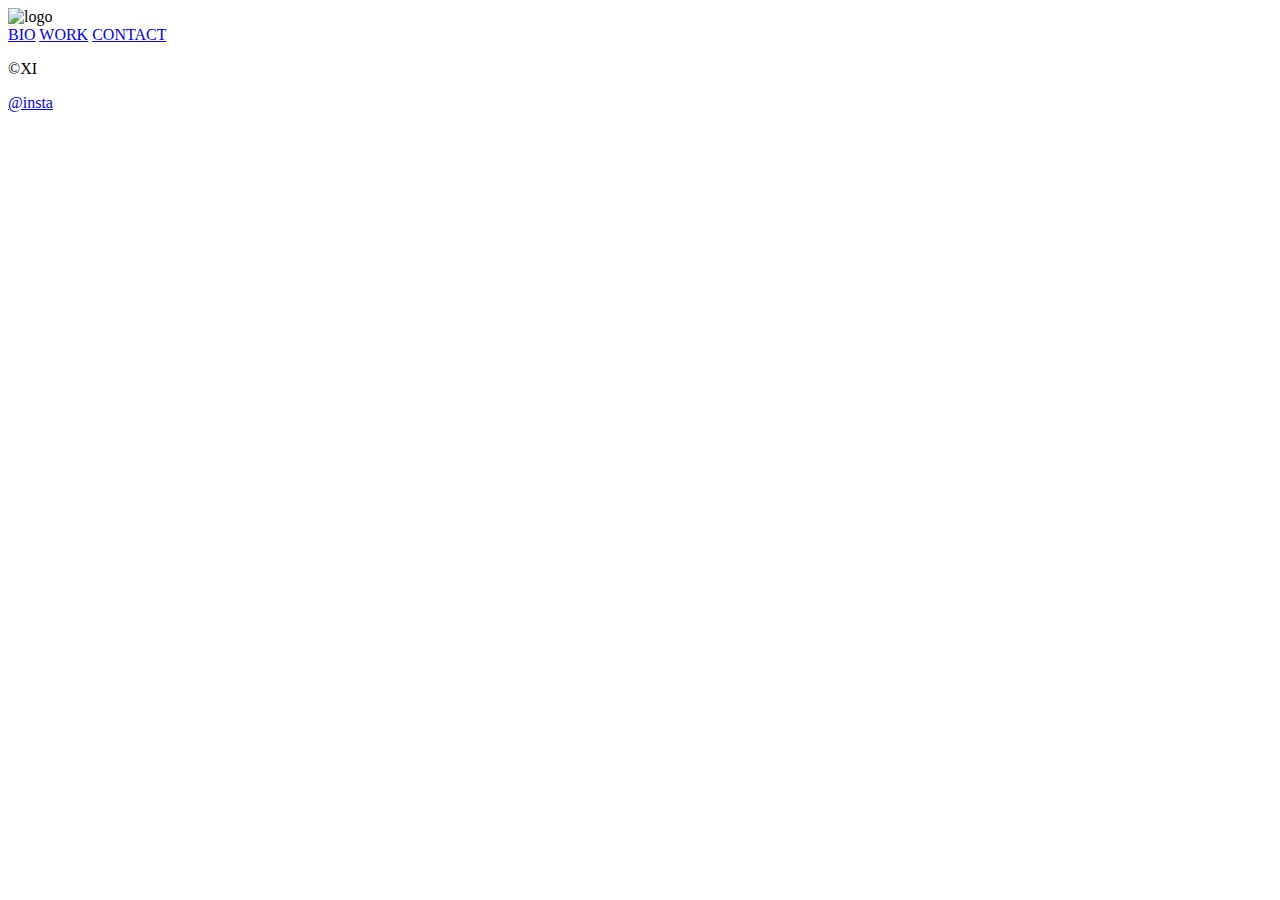
==== index.html @ 6585c622 "Create index.html" ====
<!DOCTYPE html>
<html>
<head>
  <meta charset="UTF-8">
  <meta name="description" content="Free Web tutorials">
  <meta name="keywords" content="HTML, CSS, JavaScript">
  <meta name="author" content="John Doe">
  <meta name="viewport" content="width=device-width, initial-scale=1.0">
  <link rel="preconnect" href="https://fonts.googleapis.com">
	<link rel="preconnect" href="https://fonts.gstatic.com" crossorigin>
	<link rel="preconnect" href="https://fonts.googleapis.com">
<link rel="preconnect" href="https://fonts.gstatic.com" crossorigin>
<link rel="preconnect" href="https://fonts.googleapis.com">
<link rel="preconnect" href="https://fonts.gstatic.com" crossorigin>
<link rel="preconnect" href="https://fonts.googleapis.com">
<link rel="preconnect" href="https://fonts.gstatic.com" crossorigin>
<link rel="preconnect" href="https://fonts.googleapis.com">
<link rel="preconnect" href="https://fonts.gstatic.com" crossorigin>
<link href="https://fonts.googleapis.com/css2?family=Genos:ital,wght@0,100;0,200;0,300;0,400;0,500;0,600;0,700;0,800;0,900;1,100;1,200;1,300;1,400;1,500;1,600;1,700;1,800;1,900&display=swap" rel="stylesheet">
	<link rel="stylesheet" type="text/css" href="css.css">
	<script src="https://kit.fontawesome.com/4e4af12e52.js" crossorigin="anonymous"></script>
</head>
<body>

<div id="general">
	<div id="header">
		<div id="logo">
			<img src="logo.png" alt="logo" class="logo invert" onclick= "openGoogleByMethod()" style="cursor: pointer;" />
		</div>
		<div id="homeButton" style="display:none;">
			<a href="#">
				<i class="fa fa-home" aria-hidden="true"></i>
			</a>
		</div>

		<!--<div id="menuBar">          Backup original
			<div id="menuBarElements">
				<a href="#">Home</a>
				<a href="#">Blog</a>
				<a href="#">About Us</a>
				<a href="#">Contact Us</a>
			</div>
		</div>-->
	</div>
	<div id="menuBar">
			<div id="menuBarElements">
					<a href="bio.html" class="enlace1" target="_blank">BIO</a>
					<a href="work.html" class="enlace2" target="_blank">WORK</a>
					<a href="contact.html" class="enlace3" target="_blank">CONTACT</a>
					<!--<a href="#" class="enlace4">RRSS</a>-->
				</div>
			</div>
		</div>



	<div id="footer">
		<p class="footerp">&copy;XI</p>
		<a href="#" id="insta"><i class="fa fa-instagram" aria-hidden="true"></i><p>@insta</p></a>
	</div>



		




</div><!---General--->
<script src="script.js"></script>
</body>
</html>
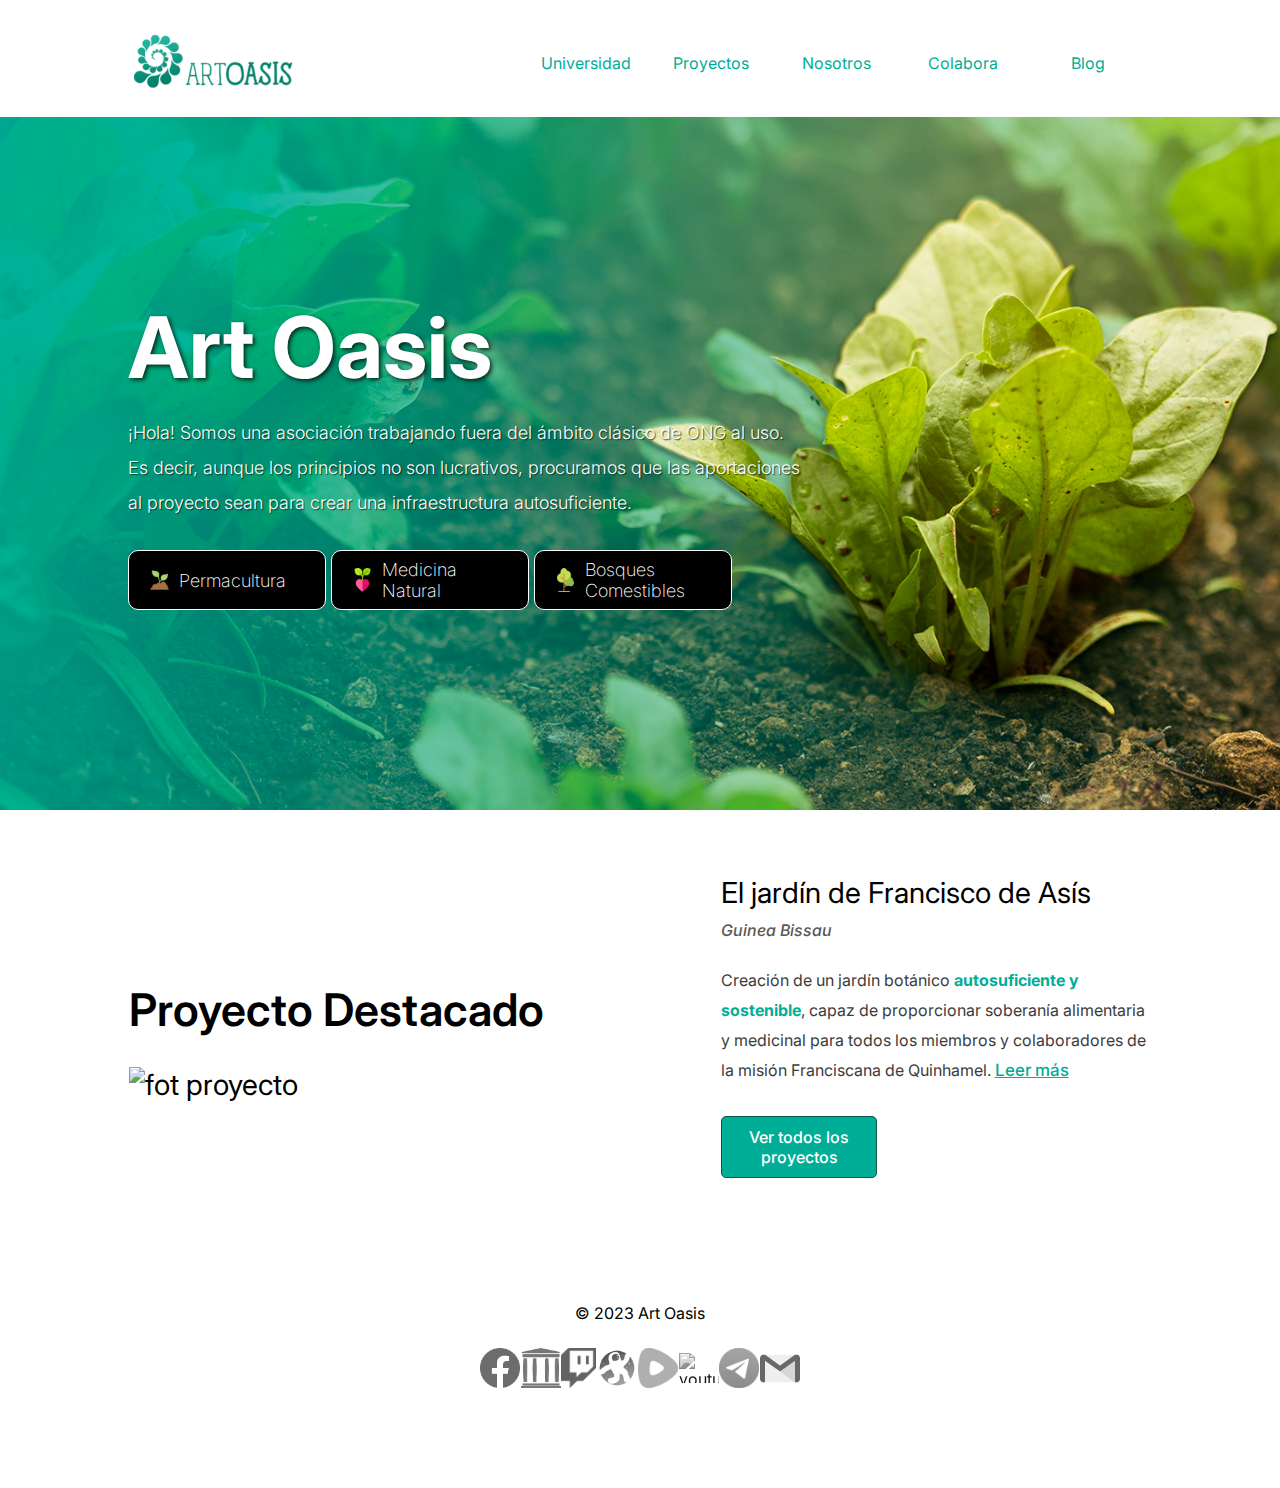
==== commit 495d0bc5: "Add files via upload" ====
--- a/index.html
+++ b/index.html
@@ -1,72 +1,156 @@
 <!DOCTYPE html>
-<html>
+<html lang="en">
+
 <head>
-  <meta charset="UTF-8">
-  <meta name="description" content="Free Web tutorials">
-  <meta name="keywords" content="HTML, CSS, JavaScript">
-  <meta name="author" content="John Doe">
-  <meta name="viewport" content="width=device-width, initial-scale=1.0">
-  <link rel="preconnect" href="https://fonts.googleapis.com">
-	<link rel="preconnect" href="https://fonts.gstatic.com" crossorigin>
-	<link rel="preconnect" href="https://fonts.googleapis.com">
-<link rel="preconnect" href="https://fonts.gstatic.com" crossorigin>
-<link rel="preconnect" href="https://fonts.googleapis.com">
-<link rel="preconnect" href="https://fonts.gstatic.com" crossorigin>
-<link rel="preconnect" href="https://fonts.googleapis.com">
-<link rel="preconnect" href="https://fonts.gstatic.com" crossorigin>
-<link rel="preconnect" href="https://fonts.googleapis.com">
-<link rel="preconnect" href="https://fonts.gstatic.com" crossorigin>
-<link href="https://fonts.googleapis.com/css2?family=Genos:ital,wght@0,100;0,200;0,300;0,400;0,500;0,600;0,700;0,800;0,900;1,100;1,200;1,300;1,400;1,500;1,600;1,700;1,800;1,900&display=swap" rel="stylesheet">
-	<link rel="stylesheet" type="text/css" href="css.css">
-	<script src="https://kit.fontawesome.com/4e4af12e52.js" crossorigin="anonymous"></script>
+    <meta charset="UTF-8">
+    <meta name="description" content="Free Web tutorials">
+    <title>Art Oasis</title>
+    <link rel="icon" type="image/svg+xml" href="https://www.artoasis.es/FAVICON.png">
+    <meta name="keywords" content="HTML, CSS, JavaScript">
+    <meta name="author" content="John Doe">
+    <meta name="viewport" content="width=device-width, initial-scale=1.0">
+    <link rel="preconnect" href="https://fonts.googleapis.com">
+    <link rel="preconnect" href="https://fonts.gstatic.com" crossorigin>
+    <link href="https://fonts.googleapis.com/css2?family=Inter:wght@100;200;300;400;500;600;700;800;900&display=swap" rel="stylesheet">
+    <link rel="stylesheet" type="text/css" href="css.css">
+    <script src="https://kit.fontawesome.com/4e4af12e52.js" crossorigin="anonymous"></script>
 </head>
+
 <body>
+    
 
-<div id="general">
-	<div id="header">
-		<div id="logo">
-			<img src="logo.png" alt="logo" class="logo invert" onclick= "openGoogleByMethod()" style="cursor: pointer;" />
-		</div>
-		<div id="homeButton" style="display:none;">
-			<a href="#">
-				<i class="fa fa-home" aria-hidden="true"></i>
-			</a>
-		</div>
+    <div id="general">
+        <div id="header">
+            <div id="logo">
+                <a href="index.html" target=”_blank”>
+                	<img src="logo.png" alt="logo Art Oasis">
+                </a>
+            </div>
+            <div class="topnav"><!--menuBarMobile-->
+                <a href="#home" class="active"><img src="logo.png" alt="logo Art Oasis" id="logoMb"></a>
+            <div id="myLinks">
+                <a href="universidad.html" target=”_blank”>Universidad</a>
+                    <a href="proyectos.html" target=”_blank”>Proyectos</a>
+                    <a href="nosotros.html" target=”_blank”>Nosotros</a>
+                    <a href="colabora.html" target=”_blank”>Colabora</a>
+                    <a href="https://www.patreon.com/universidadartoasis" target=”_blank”>Blog</a>
+            </div>
+            <a href="javascript:void(0);" class="icon" onclick="myFunction()"><i class="fa fa-bars"></i></a>
+            </div><!--Fin menuBarMobile-->
+            <div id="menuBar">
+                <div id="enlaces">
+                    <a href="universidad.html" target=”_blank”>Universidad</a>
+                    <a href="proyectos.html" target=”_blank”>Proyectos</a>
+                    <a href="nosotros.html" target=”_blank”>Nosotros</a>
+                    <a href="colabora.html" target=”_blank”>Colabora</a>
+                    <a href="https://www.patreon.com/universidadartoasis" target=”_blank”>Blog</a>
+                </div>
+            </div>
 
-		<!--<div id="menuBar">          Backup original
-			<div id="menuBarElements">
-				<a href="#">Home</a>
-				<a href="#">Blog</a>
-				<a href="#">About Us</a>
-				<a href="#">Contact Us</a>
-			</div>
-		</div>-->
-	</div>
-	<div id="menuBar">
-			<div id="menuBarElements">
-					<a href="bio.html" class="enlace1" target="_blank">BIO</a>
-					<a href="work.html" class="enlace2" target="_blank">WORK</a>
-					<a href="contact.html" class="enlace3" target="_blank">CONTACT</a>
-					<!--<a href="#" class="enlace4">RRSS</a>-->
-				</div>
-			</div>
-		</div>
+        </div>
+
+
+        <div class="moduloEspacioTop"></div>
+        <div class="moduloGeneral" id="home">
+            <div class="margen"></div>
+            <!--Portada-->
+            <div id="titular">
+                <h1>Art Oasis</h1>
+                <p id="subtituloFloat">
+                    <font class="hola">&iexcl;Hola!</font>
+                    Somos una asociaci&oacute;n trabajando fuera del &aacute;mbito cl&aacute;sico de ONG al uso.<br />Es decir, aunque los principios no son lucrativos, procuramos que las aportaciones<br />al proyecto sean para crear una infraestructura autosuficiente.
+                </p>
+                <div class="contieneBotones">
+                    <div class="boton">
+                        <img src="planta.png" alt="icono" class="iconoPortada" />
+                        <a href="#">Permacultura</a>
+                    </div>
+                    <div class="boton">
+                        <img src="medicina.png" alt="icono" class="iconoPortada" />
+                        <a href="#">Medicina Natural</a>
+                    </div>
+                    <div class="boton">
+                        <img src="arbol.png" alt="icono" class="iconoPortada" />
+                        <a href="#">Bosques Comestibles</a>
+                    </div>
+                </div>
+                <div class="margen"></div>
+                <div class="cover"></div>
+                <!--<video muted autoplay loop>
+                    <source src="video.mp4" type="video/mp4"></video>-->
+            </div>
+        </div>
+        <!--fin Portada-->
+        <div class="moduloEspacio"></div>
+        <div class="moduloGeneral" id="works">
+            <div class="contieneProyectos">
+            	<div class="proyecto1">
+            		<h1>Proyecto Destacado</h1>
+                	<img src="jardin_francisco_asis.jpeg" alt="fot proyecto"/>
+            	</div>
+            	<div class="proyecto2">
+            		<h3>El jard&iacute;n de Francisco de As&iacute;s </h3>
+	                <p style="margin: 0;padding-top: 10px;">
+	                    <font style="font-weight: 500;color: #585858;"><em>Guinea Bissau</em></font><br />
+	                </p>
+	                <p class="botanico">Creaci&oacute;n de un jard&iacute;n bot&aacute;nico <font style="font-weight: 700;color:#00ae97;">autosuficiente y sostenible</font>, capaz de proporcionar soberan&iacute;a alimentaria y medicinal para todos los miembros y colaboradores de la misi&oacute;n Franciscana de Quinhamel. <a href="https://www.artoasis.es/project/jardinfranciscoasis/" target="_blank" class="leer">Leer m&aacute;s</a></p>
+	                
+	                <a href="proyectos.html" target="_blank" class="todos">Ver todos los proyectos</a>
+            	</div>
+            </div>
+        </div>
+        <footer>
+	        <div class="moduloGeneral">
+	            <p class="footer">&copy; 2023 Art Oasis</p>
+	            <div class="rrss">
+	            	<a href="https://www.facebook.com/artoasisorg/" target=”_blank”><img src="fb.png" alt="facebook" class="fb" /></a>
+	            	<a href="https://archive.org/details/@art_oasis" target=”_blank”><img src="arch.png" alt="archive" class="arch" /></a>
+	            	<a href="https://www.twitch.tv/artoasistv" target=”_blank”><img src="tw.png" alt="twitch" class="tw" /></a>
+	            	<a href="https://odysee.com/@art.oasis:5" target=”_blank”><img src="od.png" alt="odysee" class="od" /></a>
+	            	<a href="https://rumble.com/c/c-904657" target=”_blank”><img src="run.png" alt="rumble" class="rum" /></a>
+	            	<a href="https://www.youtube.com/channel/UC-J1epsdvSyG8o6yQR2xRJQ" target=”_blank”><img src="yt.png" alt="youtube"  class="yt"/></a>
+	            	<a href="https://t.me/artoasisuniversidad" target=”_blank”><img src="tl.png" alt="telegram" class="tl" /></a>
+	            	<a href="mailto: art.oasis@protonmail.com" target=”_blank”><img src="gmail.png" alt="mail" class="gm" /></a>
+	            </div>
+	        </div>
+        </footer>
+    </div>
+
+
+<button onclick="topFunction()" id="myBtn" title="Go to top"><i class="fa fa-arrow-circle-o-up" aria-hidden="true"></i></button>
+
+<script>
+function myFunction() {
+  var x = document.getElementById("myLinks");
+  if (x.style.display === "block") {
+    x.style.display = "none";
+  } else {
+    x.style.display = "block";
+  }
+}
 
 
 
-	<div id="footer">
-		<p class="footerp">&copy;XI</p>
-		<a href="#" id="insta"><i class="fa fa-instagram" aria-hidden="true"></i><p>@insta</p></a>
-	</div>
+// Get the button
+let mybutton = document.getElementById("myBtn");
 
+// When the user scrolls down 20px from the top of the document, show the button
+window.onscroll = function() {scrollFunction()};
 
+function scrollFunction() {
+  if (document.body.scrollTop > 30 || document.documentElement.scrollTop > 30) {
+    mybutton.style.display = "block";
+  } else {
+    mybutton.style.display = "none";
+  }
+}
 
-		
+// When the user clicks on the button, scroll to the top of the document
+function topFunction() {
+  document.body.scrollTop = 0;
+  document.documentElement.scrollTop = 0;
+}
+</script>
+</body>
 
-
-
-
-</div><!---General--->
-<script src="script.js"></script>
-</body>
-</html>
+</html>--- a/css.css
+++ b/css.css
@@ -0,0 +1,1458 @@
+html{
+	scroll-behavior: smooth;
+}
+body{
+	margin: 0;
+	font-family: 'Inter', sans-serif;
+}
+
+
+
+#myBtn {
+  display: none;
+  position: fixed;
+  bottom: 20px;
+  right: 30px;
+  z-index: 99;
+  font-size: 40px;
+  border: none;
+  outline: none;
+  background-color: transparent;
+    color: #ff7300;
+  cursor: pointer;
+  padding: 15px;
+  border-radius: 50px;
+  transition: 1s;
+}
+
+#myBtn:hover {
+  color: #000000;
+  transition: 0.2s;
+}
+
+
+
+#general{
+	display: block;
+	margin: 0 auto;
+}
+#header{
+	display: flex;
+	justify-content: space-around;
+	margin: 0 auto;
+	width: 100%;
+	padding: 30px 0 20px 0;
+	position: fixed;
+	background-color: #ffffff;
+	z-index: 4000;
+	align-items: center;
+}
+#logo{
+	margin: 0;
+    max-width: 180px;
+
+}
+#logo img{
+	width: 180px;
+}
+/*
+#logo a{
+	color: #ffffff;
+    font-family: 'Inter', sans-serif;
+    text-decoration: none;
+    font-weight: 200;
+    font-size: 25px;
+}*/
+#menuBar{
+	display: block;
+	margin: 0;
+	width: 50%;
+}
+#enlaces{
+	
+
+}
+#enlaces a{
+	color: #00ae97;
+	font-family: 'Inter', sans-serif;
+	text-decoration: none;
+	display: inline-block;
+	width: 19%;
+	text-align: center;
+	transition: 2s;
+}
+#enlaces a:hover{
+	background-color: #D4F9FF;
+	color: #00ae97;
+	-webkit-box-shadow: 1px 1px 2px 0px rgba(0,0,0,0.6);
+	-moz-box-shadow: 1px 1px 2px 0px rgba(0,0,0,0.6);
+	box-shadow: 1px 1px 2px 0px rgba(0,0,0,0.6);
+	transition: 0.1s;
+}
+.moduloGeneral{
+	display: block;
+	margin: 0 auto;
+	width: 100%;
+	background-color: #ffffff;
+}
+.margen{
+	display: block;
+	width: 100%;
+	margin: 0 auto;
+	height: 90px;
+}
+
+#titular{
+	display: block;
+    margin: 0 auto;
+    width: 80%;
+    padding: 40px 0 15px 0;
+}
+.moduloGeneral h1{
+	color: #000000;
+	font-family: 'Inter', sans-serif;
+	margin: 0;
+	font-size: 45px;
+	font-weight: 600;
+	padding: 30px 0 15px 0;
+}
+#home h1{
+	font-family: 'Inter', sans-serif;
+	    text-shadow: 2px 2px 4px rgb(9 30 18 / 94%);
+	color: #ffffff;
+    font-size: 85px;
+    display: block;
+    font-weight: 700;
+    margin: 0 auto;
+    padding: 0;
+	
+}
+#subtitulo{
+	font-size: 18px;
+    margin: 0;
+    color: #ffffff;
+    font-weight: 100;
+    display: inline-block;
+    width: 30%;
+    line-height: 28px;
+}
+#subtituloFloat{
+	    font-size: 18px;
+    display: inline-block;
+    color: #ffffff;
+    margin: 0;
+    padding: 16px 0 10px 0;
+    font-weight: 300;
+    line-height: 35px;
+    text-shadow: 0.8px 0.8px 1px rgb(9 30 18 / 80%);
+}
+.moduloEspacioTop{
+	display: block;
+	margin: 0 auto;
+	width: 100%;
+	height: 111px;
+}
+.moduloEspacio{
+	display: block;
+	margin: 0 auto;
+	width: 100%;
+	background-color: #ffffff;
+	height: 40px;
+}
+#home{
+	background-image: url(portada.jpg);
+    background-repeat: no-repeat;
+    background-size: cover;
+    background-position: center	;
+    display: block;
+    margin: 0 auto;
+    width: 100%;
+    padding: 55px 0 65px 0;
+}
+}
+#home video{
+	display: block;
+    margin: 0 auto;
+    width: 100%;
+    filter: saturate(0.65);
+}
+.cover{
+	display: none;/*cambiar*/
+    margin: 0 auto;
+	top: 0;
+    left: 0;
+	width: 100%;
+	position: absolute;
+	z-index: 100;
+	height: 83.8vh;
+	opacity: 0.94;
+	background: rgb(32,122,104);
+	background: linear-gradient(165deg, rgba(32,122,104,1) 46%, rgba(75,171,151,0) 100%);
+}
+.contieneBotones{
+  	display: flex;
+    width: 59%;
+    justify-content: space-between;
+        padding: 20px 0 30px 0;
+}
+.contieneBotones a {
+    display: block;
+    width: 65%;
+    font-size: 18px;
+    color: #ffffff;
+    font-weight: 200;
+    text-decoration: none;
+    margin-left: -30px;
+}
+.boton{
+	display: flex;
+    width: 32.5%;
+    background-color: #000000;
+    border: 1px solid #ffffff;
+    border-radius: 10px;
+    align-items: center;
+    justify-content: space-around;
+    padding: 8px 0;
+}
+.boton img{
+	display: block;
+	margin: 0;
+	max-width: 12%;
+}
+.iconoPortada{
+	display: inline-block;
+	margin: 0;
+	max-width: 30px;
+}
+.botanico{
+	    font-family: 'Inter', sans-serif;
+    color: #3c3c3c;
+    padding: 25px 0 18px 0;
+    line-height: 30px;
+    margin: 0;
+}
+.proyecto1,.proyecto2 h3{
+	font-family: 'Inter', sans-serif;
+    color: #000000;
+    margin: 0;
+    font-size: 29px;
+    font-weight: 400;
+}
+.contieneProyectos{
+	display: flex;
+	justify-content: space-between;
+	width: 84%;
+	margin:0 auto;
+	padding: 25px 0 50px 0;
+	    align-items: center;
+}
+.proyecto1{
+	display: block;
+	margin: 0 auto;
+	width: 50%;
+}
+.proyecto2{
+	display: block;
+	margin: 0 auto;
+	width: 40%;
+}
+
+.proyecto1 img {
+    display: block;
+    width: 100%;
+    margin: 0;
+    padding-top: 15px;
+}
+.leer {
+    text-decoration: underline;
+    background-color: #ffffff;
+    color: #00ae97;
+    font-size: 17px;
+    font-weight: 500;
+    display: inline;
+    margin: 0;
+    text-align: left;
+    width: 13%;
+    padding: 0;
+    border-radius: 5px;
+    transition: 1s;
+}
+.todos {
+        text-decoration: none;
+    background-color: #00ae97;
+    color: #ffffff;
+    font-size: 16px;
+    font-weight: 500;
+    display: block;
+    margin: 13px 0 0 0;
+    text-align: center;
+    border: 1.5px solid #0c5848;
+    width: 36%;
+    padding: 10px 0;
+    border-radius: 5px;
+    transition: 1s;
+}
+.todos:hover{
+	background-color: #000000;
+	border: 1.5px solid #00ae97;
+    color: #ffffff;
+    transition: 0.3s;
+}
+footer{
+	background-color: #ffffff;
+	    display: block;
+    width: 100%;
+    padding: 50px 0 50px 0;
+}
+footer p{
+	margin: 0;
+	text-align: center;
+	padding: 25px 0;
+}
+.rrss{
+	display: flex;
+	justify-content: space-between;
+	width: 25%;
+	margin: 0 auto;
+	    padding-bottom: 50px;
+}
+
+.fb{
+	display: block;
+	margin: 0 auto;
+	width: 40px;
+    height: 40px;
+    filter: grayscale(100%);
+    transition: 2s;
+}
+.arch{
+	display: block;
+	margin: 0 auto;
+	width: 40px;
+    height: 40px;
+    filter: contrast(0.1);
+    transition: 2s!important;
+}
+.arch:hover{
+    filter: contrast(1);
+    transition: 1s!important;
+}
+.tw{
+	display: block;
+	margin: 0 auto;
+	width: 35px;
+    height: 40px;
+    filter: grayscale(100%);
+    transition: 2s;
+}
+.od{
+	display: block;
+	margin: 0 auto;
+	width: 40px;
+    height: 40px;
+    filter: grayscale(100%);
+    transition: 2s;
+}
+.rum{
+	display: block;
+	margin: 0 auto;
+	width: 40px;
+    height: 40px;
+    filter: grayscale(100%);
+    transition: 2s;
+}
+.yt{
+	display: block;
+    margin: 0 auto;
+    width: 40px;
+    height: 30px;
+    padding-top: 5px;
+    filter: grayscale(100%);
+    transition: 2s;
+}
+.tl{
+	display: block;
+	margin: 0 auto;
+	width: 40px;
+    height: 40px;
+    filter: grayscale(100%);
+    transition: 2s;
+}
+.gm{
+	display: block;
+    margin: 0 auto;
+    width: 40px;
+    height: 37px;
+    padding-top: 2px;
+    filter: grayscale(100%);
+    transition: 2s;
+}
+.rrss img:hover{
+  filter: grayscale(0%);
+  transition: 0.1s;
+}
+
+
+/*Universidad*/
+.imagenFondo{
+	display: block;
+	width: 100%;
+    /*min-height: 500px;
+    background-image: url(universidad.jpg);
+    background-repeat: no-repeat;
+    background-size: contain;*/
+}
+.imagenFondo img{
+	/*display: block;
+    width: 100%;
+    margin: 0 auto;*/
+}
+.imagenFondo h1{
+	font-family: 'Inter', sans-serif;
+    text-shadow:2px 2px 4px rgb(2 8 5 / 94%);
+    color: #ffffff;
+    font-size: 85px;
+    display: block;
+    font-weight: 700;
+    margin: 0 auto;
+    padding: 0;
+    position: absolute;
+    z-index: 200;
+    top: 50%;
+    left: 20%;
+}
+.banner{
+	background-color: #070a1e;
+    display: block;
+    margin: 0 auto;
+    text-align: center;
+    padding: 35px 0;
+}
+.mensajeColores{
+	    margin: 0 auto;
+    font-family: 'Inter', sans-serif;
+    color: #ffffff;
+    font-size: 17px;
+    font-weight: 500;
+    display: flex;
+    width: 35%;
+    padding: 0 0 25px 0;
+    text-align: center;
+    justify-content: space-around;
+}
+.mensaje{
+	    margin: 0;
+    font-family: 'Inter', sans-serif;
+    color: #ffffff;
+    font-size: 18px;
+    font-weight: 200;
+    padding: 0;
+    font-style: oblique;
+    line-height: 30px;
+}
+.contenidoParrafo{
+	background-color: #ffffff;
+    display: block;
+    margin: 0 auto;
+    width: 60%;
+    padding: 50px 0;
+}
+.contenidoParrafo h2{
+	background-color: #ffffff;
+    font-family: 'Inter', sans-serif;
+    margin: 0;
+    color: #090a1e;
+    padding: 25px 0;
+    font-size: 35px;
+}
+.contenidoParrafo p{
+	    background-color: #ffffff;
+    font-family: 'Inter', sans-serif;
+    margin: 0;
+    color: #090a1e;
+    line-height: 38px;
+    font-size: 17px;
+    font-weight: 300;
+}
+
+.contenidoParrafo ul{
+	background-color: #ffffff;
+    font-family: 'Inter', sans-serif;
+    margin: 0;
+    padding: 22px 0px 25px 19px;
+    font-size: 17px;
+    font-weight: 300;
+    list-style-type: decimal;
+    line-height: 40px;
+}
+.contenidoParrafo li{
+	    background-color: #ffffff;
+    font-family: 'Inter', sans-serif;
+    margin: 0;
+    padding: 0;
+    color: #090a1e;
+    font-size: 17px;
+    font-weight: 300;
+}
+.contenidoParrafo iframe{
+	display: block;
+	padding: 33px 0 60px 0;
+}
+.subrayado{
+	background-color: #00ae97;
+    color: #ffffff;
+    padding: 1px 8px;
+}
+.contenidoParrafo video{
+	    display: block;
+    width: 55%;
+    padding: 25px 0 60px 0;
+}
+/*Proyectos*/
+.imagenFondoProyect{
+	display: block;
+    width: 100%;
+}/*
+.imagenFondoProyect img{
+	display: block;
+    width: 100%;
+    margin: 0 auto;
+}*/
+.imagenFondoProyect h1{
+	font-family: 'Inter', sans-serif;
+    text-shadow:2px 2px 4px rgb(2 8 5 / 94%);
+    color: #ffffff;
+    font-size: 85px;
+    display: block;
+    font-weight: 700;
+    margin: 0 auto;
+    padding: 0;
+    position: absolute;
+    z-index: 200;
+    top: 50%;
+    left: 22%;
+}
+
+
+
+
+/**/
+.container {
+  position: relative;
+
+  width: 500px;
+  height: 300px;
+}
+
+.overlay {
+  position: absolute;
+  top: 0;
+  left: 0;
+  width: 100%;
+  height: 100%;
+  background: rgba(0, 0, 0, 0);
+  transition: background 0.5s ease;
+}
+
+.container:hover .overlay {
+  display: block;
+  /*background: rgba(0, 0, 0, .75);*/
+  background: rgb(75 171 151 / 93%);
+}
+
+.container img {
+  position: absolute;
+  width: 500px;
+  height: 300px;
+  left: 0;
+}
+
+.title {
+  position: absolute;
+  width: 500px;
+  left: 0;
+  top: 120px;
+  font-weight: 700;
+  font-size: 20px;
+  text-align: center;
+  text-transform: uppercase;
+  color: white;
+  text-shadow: 2px 2px 4px rgb(2 8 5 / 94%);
+  z-index: 1;
+  transition: top .5s ease;
+}
+
+.container:hover .title {
+  top: 90px;
+}
+
+.button {
+  position: absolute;
+  width: 500px;
+  left:0;
+  top: 180px;
+  text-align: center;
+  opacity: 0;
+  transition: opacity .35s ease;
+}
+
+.button a {
+  width: 150px;
+  padding: 10px 22px;
+  text-align: center;
+  color: white;
+  font-size: 14px;
+  font-weight: 600;
+  text-decoration: none;
+  border: solid 1px #122320;
+  border-radius: 4px;
+  color: #00ae97;
+  background-color: #ffffff;
+  z-index: 1;
+  text-transform: uppercase;
+}
+
+.container:hover .button {
+  opacity: 1;
+}
+
+
+
+/**/
+.generalProyectos{
+	display: block;
+	padding: 40px 0 0 0;
+}
+
+.contieneProyectosMain{
+	display: flex;
+    margin: 0 auto;
+    padding: 25px 0;
+    width: 87%;
+    justify-content: space-around;
+}
+
+/*Proyecto Fran*/
+.imagenFondoFran{
+	/*display: block;
+    width: 100%;*/
+    
+}
+.imagenFondoFran img{
+	/*display: block;
+    width: 100%;
+    margin: 0 auto;*/
+}
+.imagenFondoFran h1{
+	font-family: 'Inter', sans-serif;
+    text-shadow:2px 2px 4px rgb(2 8 5 / 94%);
+    color: #ffffff;
+    font-size: 85px;
+    display: block;
+    font-weight: 700;
+    margin: 0 auto;
+    padding: 0;
+    position: absolute;
+    z-index: 200;
+    top: 50%;
+    left: 13%;
+}
+.contieneProyectoFran{
+	display: block;
+	margin: 0 auto;
+	width: 60%;
+	padding:70px 0 0 0;
+}
+.contieneProyectoFran p{
+	background-color: #ffffff;
+    font-family: 'Inter', sans-serif;
+    margin: 0;
+    color: #090a1e;
+    line-height: 38px;
+    font-size: 17px;
+    font-weight: 300;
+}
+.iconosFran{
+	display: flex;
+	    justify-content: flex-start;
+	    padding: 50px 0 25px 0;
+	    align-items: center;
+}
+.icono2{
+        display: block;
+    width: 40%;
+    margin: 0 auto;
+    text-align: center;	
+}
+.icono2 i{
+    font-size: 19px;
+    padding-right: 10px;
+}
+.icono2 a{
+	background-color: #00ae97;
+    font-size: 19px;
+    border-radius: 5px;
+    text-decoration: none;
+    color: #ffffff;
+    font-weight: 200;
+    padding: 12px 26px;
+}
+
+/*Colabora*/
+.imagenFondoColabo{
+	/*display: block;
+    width: 100%;*/
+   
+
+}
+.imagenFondoColabo img{
+	/*display: block;
+    width: 100%;
+   	margin: 0 auto;*/
+
+}
+.imagenFondoColabo h1{
+	font-family: 'Inter', sans-serif;
+    text-shadow:2px 2px 4px rgb(2 8 5 / 94%);
+    color: #ffffff;
+    font-size: 85px;
+    display: block;
+    font-weight: 700;
+    margin: 0 auto;
+    padding: 0;
+    position: absolute;
+    z-index: 200;
+    top: 50%;
+    left: 35%;
+}
+.moduloIconos{
+	display: block;
+    margin: 0 auto;
+    width: 100%;
+        padding: 45px 0 0 0;
+}
+.iconoColabo{
+	display: flex;
+    justify-content: flex-start;
+    width: 100%;
+    margin: 0 auto;
+    align-items: center;
+    padding: 0 0 50px 0;
+}
+.ico{
+	    display: block;
+    margin: 0 ;
+    text-align: center;
+    background-color: #00ae97;
+    width: 10%;
+    padding: 10px 0;
+    border-radius: 10px;
+}
+.ico i{
+	display: block;
+    font-size: 22px;
+    padding: 2px 0 3px 0;
+    color: #ffffff;
+}
+#icoSub{
+	background-color: #00ae97;
+    font-family: 'Inter', sans-serif;
+    margin: 0;
+    color: #ffffff;
+    line-height: 25px;
+    font-size: 13px;
+    font-weight: 500;
+}
+#icoSubDona{
+	    background-color: #ffffff;
+    font-family: 'Inter', sans-serif;
+    margin: 0;
+    color: #00ae97;
+    line-height: 25px;
+    font-size: 16px;
+    font-weight: 300;
+    padding-left: 10px;
+}
+.icoTexto{
+	display: block;
+    margin: 0 auto;
+    width: 85%;
+}
+.iconoColabo p {
+    background-color: #ffffff;
+    font-family: 'Inter', sans-serif;
+    margin: 0;
+    color: #090a1e;
+    line-height: 29px;
+    font-size: 17px;
+    font-weight: 300;
+}
+#icoTextoDona{
+	display: block;
+    margin: 0;
+    width: 50%;
+}
+#icoTextoDona p {
+    background-color: #ffffff;
+    font-family: 'Inter', sans-serif;
+    margin: 0;
+    color: #090a1e;
+    line-height: 29px;
+    font-size: 17px;
+    font-weight: 300;
+}
+#icoDona{
+	    display: block;
+    margin: 0;
+    text-align: left;
+    background-color: #ffffff;
+    width: 35%;
+    padding: 0;
+    border-radius: 0;
+    border-left: 1px solid #b7ece1;
+}
+#iconoColaboDona{
+	display: flex;
+    justify-content: space-between;
+    width: 100%;
+    margin: 0 auto;
+    align-items: center;
+    padding: 0 0 50px 0;
+}
+
+/*Menu bar Mobile*/
+.mobile-container {
+  max-width: 480px;
+  margin: auto;
+  background-color: #555;
+  height: 500px;
+  color: white;
+  border-radius: 10px;
+}
+
+.topnav {
+  overflow: hidden;
+
+  position: relative;
+}
+
+.topnav #myLinks {
+  display: none;
+}
+
+.topnav a {
+  color: #000000;
+    padding: 14px 16px;
+    text-decoration: none;
+    font-size: 16px;
+    display: block;
+    text-align: center;
+    font-family: 'Inter', sans-serif;
+    font-weight: 200;
+    border-bottom: 0.5px solid #129a8566;
+}
+.topnav i {
+  color: #ffffff;
+}
+
+.topnav a.icon {
+  background: black;
+  display: block;
+  position: absolute;
+  right: 0;
+  top: 0;
+}
+
+.topnav a:hover {
+
+  color: black;
+}
+
+.active {
+  background-color: #ffffff;
+  color: white;
+}
+/**/
+
+.topnav {
+	display: none;
+}
+
+#logoMb{
+	display: none;
+}
+
+.dsk{
+	display: block;
+    width: 100%;
+}
+.ipad{
+	display: none;
+    width: 100%;
+}
+.mb{
+	display: none;
+    width: 100%;
+}
+@media only screen and (max-width: 1440px) {
+
+}
+
+
+
+@media only screen and (max-width: 768px) {
+	.dsk{
+	display: none;
+    width: 100%;
+}
+.ipad{
+	display: block;
+    width: 100%;
+    padding-top: 120px;
+}
+.mb{
+	display: none;
+    width: 100%;
+}
+
+#menuBar {
+    display: block;
+    margin: 0;
+    width: 65%;
+    text-align: right;
+}
+#logo img {
+    width: 155px;
+}
+
+
+
+}
+
+@media only screen and (max-width: 600px) {
+
+	.dsk{
+	display: none;
+    width: 100%;
+}
+.ipad{
+	display: none;
+    width: 100%;
+}
+.mb{
+	display: block;
+    width: 100%;
+    padding-top: 8px;
+}
+  .topnav {
+	display: block;
+	width: 100%;
+}
+
+#logo img{
+	display: none;
+}
+#logoMb{
+	display: block;
+	max-width: 180px;
+}
+#menuBar{
+	display: none;
+}
+#header {
+    display: flex;
+    justify-content: space-around;
+    margin: 0 auto;
+    width: 100%;
+    padding: 0;
+    position: fixed;
+    background-color: #ffffff;
+    z-index: 4000;
+    align-items: center;
+}
+
+#titular {
+    display: block;
+    margin: 0 auto;
+    width: 90%;
+    padding: 40px 0 0 0;
+}
+#home h1 {
+    font-family: 'Inter', sans-serif;
+    text-shadow: 2px 2px 4px rgb(9 30 18 / 94%);
+    color: #ffffff;
+    font-size: 78px;
+    display: block;
+    font-weight: 700;
+    margin: 0 auto;
+    padding: 15px 0 0 0;
+    position: inherit;
+    z-index: 200;
+
+}
+
+#subtituloFloat {
+        font-size: 18px;
+    display: inline-block;
+    position: inherit;
+    z-index: 200;
+    color: #ffffff;
+    margin: 0;
+    font-weight: 300;
+    line-height: 32px;
+    text-shadow: none;
+    padding: 5px 0 15px 0;
+}
+.contieneBotones {
+    display: block;
+    width: 100%;
+    padding: 10px 0 30px 0;
+    position: inherit;
+
+}
+.contieneBotones a {
+    display: block;
+    width: 63%;
+    font-size: 16px;
+    color: #ffffff;
+    font-weight: 200;
+    text-decoration: none;
+    margin-left: -30px;
+}
+.contieneProyectos {
+    display: block;
+    justify-content: space-between;
+    width: 84%;
+    margin: 0 auto;
+    padding: 0 0 50px 0;
+    align-items: center;
+}
+.proyecto2 {
+    display: block;
+    margin: 0 auto;
+    width: 100%;
+}
+.rrss {
+    display: flex;
+    justify-content: space-around;
+    width: 85%;
+    margin: 0 auto;
+    padding-bottom: 50px;
+}
+
+footer {
+    background-color: #ffffff;
+    display: block;
+    width: 100%;
+    padding: 50px 0 50px 0;
+}
+
+.moduloEspacio {
+    display: none;
+}
+#home video {
+    display: none;
+}
+#home {
+    position: initial;
+    background-color: #00ae97;
+    padding: 10px 0;
+    background-image: url(portada.jpg);
+    background-size: cover;
+    background-position: left;
+   
+}
+.cover{
+	display: none;
+}
+
+.moduloEspacioTop {
+        display: block;
+    margin: 0 auto;
+    width: 100%;
+    height: 55px;
+}
+
+.boton {
+        display: flex;
+    width: 77%;
+    background-color: #000000;
+    border: 1px solid #ffffff;
+    border-radius: 10px;
+    align-items: center;
+    justify-content: space-around;
+    padding: 8px 0;
+    margin: 7px 0;
+}
+.proyecto1 {
+    display: block;
+    margin: 0 auto;
+    width: 100%;
+}
+
+.todos {
+    text-decoration: none;
+    background-color: #00ae97;
+    color: #ffffff;
+    font-size: 16px;
+    font-weight: 500;
+    display: block;
+    margin: 13px 0 0 0;
+    text-align: center;
+    border: 1.5px solid #0c5848;
+    width: 70%;
+    padding: 10px 0;
+    border-radius: 5px;
+    transition: 1s;
+}
+
+
+.margen {
+    display: none;
+}
+
+.moduloGeneral h1 {
+    color: #000000;
+    font-family: 'Inter', sans-serif;
+    margin: 0;
+    font-size: 35px;
+    font-weight: 600;
+    padding: 22px 0 15px 0;
+}
+.proyecto1, .proyecto2 h3 {
+    font-family: 'Inter', sans-serif;
+    color: #000000;
+    margin: 0;	
+    font-size: 25px;
+    font-weight: 400;
+    display: block;
+    padding: 20px 0 0 0;
+}
+
+footer{
+	background-color: #ffffff;
+	    display: block;
+    width: 100%;
+    padding: 15px 0 50px 0;
+}
+footer p{
+	margin: 0;
+	text-align: center;
+	padding: 25px 0;
+}
+
+
+.fb{
+	display: block;
+	margin: 0 auto;
+	width: 30px;
+    height: 30px;
+    filter: grayscale(0%);
+}
+.arch{
+	display: block;
+	margin: 0 auto;
+	width: 30px;
+    height: 30px;
+    filter: grayscale(0%);
+}
+.tw{
+	display: block;
+	margin: 0 auto;
+	width: 25px;
+    height: 30px;
+    filter: grayscale(0%);
+}
+.od{
+	display: block;
+	margin: 0 auto;
+	width: 30px;
+    height: 30px;
+    filter: grayscale(0%);
+}
+.rum{
+	display: block;
+	margin: 0 auto;
+	width: 30px;
+    height: 30px;
+    filter: grayscale(0%);
+}
+.yt{
+	display: block;
+    margin: 0 auto;
+    width: 30px;
+    height: 20px;
+    padding-top: 5px;
+    filter: grayscale(0%);
+}
+.tl{
+	display: block;
+	margin: 0 auto;
+	width: 30px;
+    height: 30px;
+    filter: grayscale(0%);
+}
+.gm{
+	display: block;
+    margin: 0 auto;
+    width: 30px;
+    height: 27px;
+    filter: grayscale(0%);
+    padding-top: 2px;
+}
+
+
+.imagenFondo {
+    display: block;
+    width: 100%;
+    padding-top: 20%;
+}
+.contenidoParrafo {
+    background-color: #ffffff;
+    display: block;
+    margin: 0 auto;
+    width: 85%;
+    padding: 15px 0 0 0;
+}
+.mensaje {
+    margin: 0 auto;
+    font-family: 'Inter', sans-serif;
+    color: #ffffff;
+    font-size: 15px;
+    font-weight: 200;
+    padding: 0;
+    font-style: oblique;
+    line-height: 27px;
+    display: block;
+    width: 90%;
+}
+.banner {
+    background-color: #070a1e;
+    display: block;
+    margin: 0 auto;
+    text-align: center;
+    padding: 20px 0;
+}
+.contenidoParrafo video {
+    display: block;
+    width: 100%;
+    padding: 15px 0 40px 0;
+} 
+
+.imagenFondoFran {
+    display: block;
+    width: 100%;
+    padding-top: 20%;
+}
+.imagenFondoProyect {
+    display: block;
+    width: 100%;
+    padding-top: 20%;
+}
+
+.imagenFondoColabo {
+    display: block;
+    width: 100%;
+    padding-top: 20%;
+}
+.mensajeColores {
+        margin: 0 auto;
+    font-family: 'Inter', sans-serif;
+    line-height: 29px;
+    font-size: 17px;
+    font-weight: 500;
+    display: block;
+    width: 50%;
+    padding: 0 0 10px 0;
+    text-align: center;
+    justify-content: space-around;
+
+}
+
+iframe{
+
+    border: 0;
+    display: block;
+    margin: 0 auto;
+    width: 100%;
+
+}
+
+.iconosFran {
+    display: block;
+    justify-content: flex-start;
+    padding: 50px 0 25px 0;
+    align-items: center;
+}
+.contieneProyectoFran {
+    display: block;
+    margin: 0 auto;
+    width: 85%;
+    padding: 30px 0 0 0;
+}
+
+
+.generalProyectos {
+    display: block;
+    padding: 5px 0 0 0;
+    margin: 0 auto;
+    width: 100%;
+}
+.contieneProyectosMain {
+    display: block;
+    margin: 0 auto;
+    padding:  0;
+    width: 90%;
+    justify-content: space-around;
+}
+.container {
+    position: relative;
+    width: 100%;
+    display: block;
+    max-height: 220px;
+    margin: 0 auto;
+    background-color: #ffffff;
+}
+.container img {
+    position: absolute;
+    width: 100%;
+        max-height: 200px;
+    left: 0;
+}
+.overlay {
+    position: absolute;
+    display: block;
+    top: 0;
+    left: 0;
+    width: 100%;
+    max-height: 200px;
+    background: #119e8385;
+    transition: background 0.5s ease;
+}
+
+.button {
+    position: absolute;
+    width: 100%;
+    left: 0;
+    display: block;
+    top: 50%;
+    text-align: center;
+    opacity: 1;
+    transition: opacity .35s ease;
+}
+.title{
+	position: absolute;
+    width: 100%;
+    left: 0;
+    top: 20%;
+    font-weight: 700;
+    font-size: 16px;
+    text-align: center;
+    text-transform: uppercase;
+    color: white;
+    text-shadow: 2px 2px 4px rgb(2 8 5 / 94%);
+    z-index: 1;
+    transition: top .5s ease;
+}
+.mbpad {
+    margin-top: 20px;
+}
+.icono2 {
+    display: block;
+    width: 60%;
+    margin: 50px auto 0 auto;
+    text-align: center;
+}
+
+.videopad{
+	    display: block;
+    width: 55%;
+    margin: 25px auto 0 auto;
+}
+
+#iconoColaboDona {
+    display: block;
+    justify-content: space-between;
+    width: 100%;
+    margin: 0 auto;
+    align-items: center;
+    padding: 0 0 50px 0;
+}
+
+.iconoColabo {
+    display: block;
+    justify-content: flex-start;
+    width: 100%;
+    margin: 0 auto;
+    align-items: center;
+    padding: 0 0 50px 0;
+}
+
+.ico {
+    display: block;
+    margin: 0 auto 20px auto;
+    text-align: center;
+    background-color: #00ae97;
+    width: 30%;
+    padding: 10px 0;
+    border-radius: 10px;
+}
+#icoTextoDona {
+    display: block;
+    margin: 0 auto;
+    width: 100%;
+}
+.moduloIconos {
+    display: block;
+    margin: 0 auto;
+    width: 100%;
+    padding: 15px 0 0 0;
+}
+
+#icoDona {
+    display: block;
+    margin: 0;
+    text-align: left;
+    background-color: #ffffff;
+    width: 100%;
+    padding: 0;
+    border-radius: 0;
+    border-left: none;
+}
+
+#icoSubDona {
+    background-color: #ffffff;
+    font-family: 'Inter', sans-serif;
+    margin: 0 auto;
+    color: #00ae97;
+    line-height: 25px;
+    font-size: 16px;
+    font-weight: 300;
+    padding-left: 0;
+    display: block;
+    width: 100%;
+    padding-top: 17px;
+}
+.container:hover .title {
+  top: 20%;
+}
+
+
+
+
+
+
+
+
+
+
+}
+
+
+
+
+
+
+
+
+
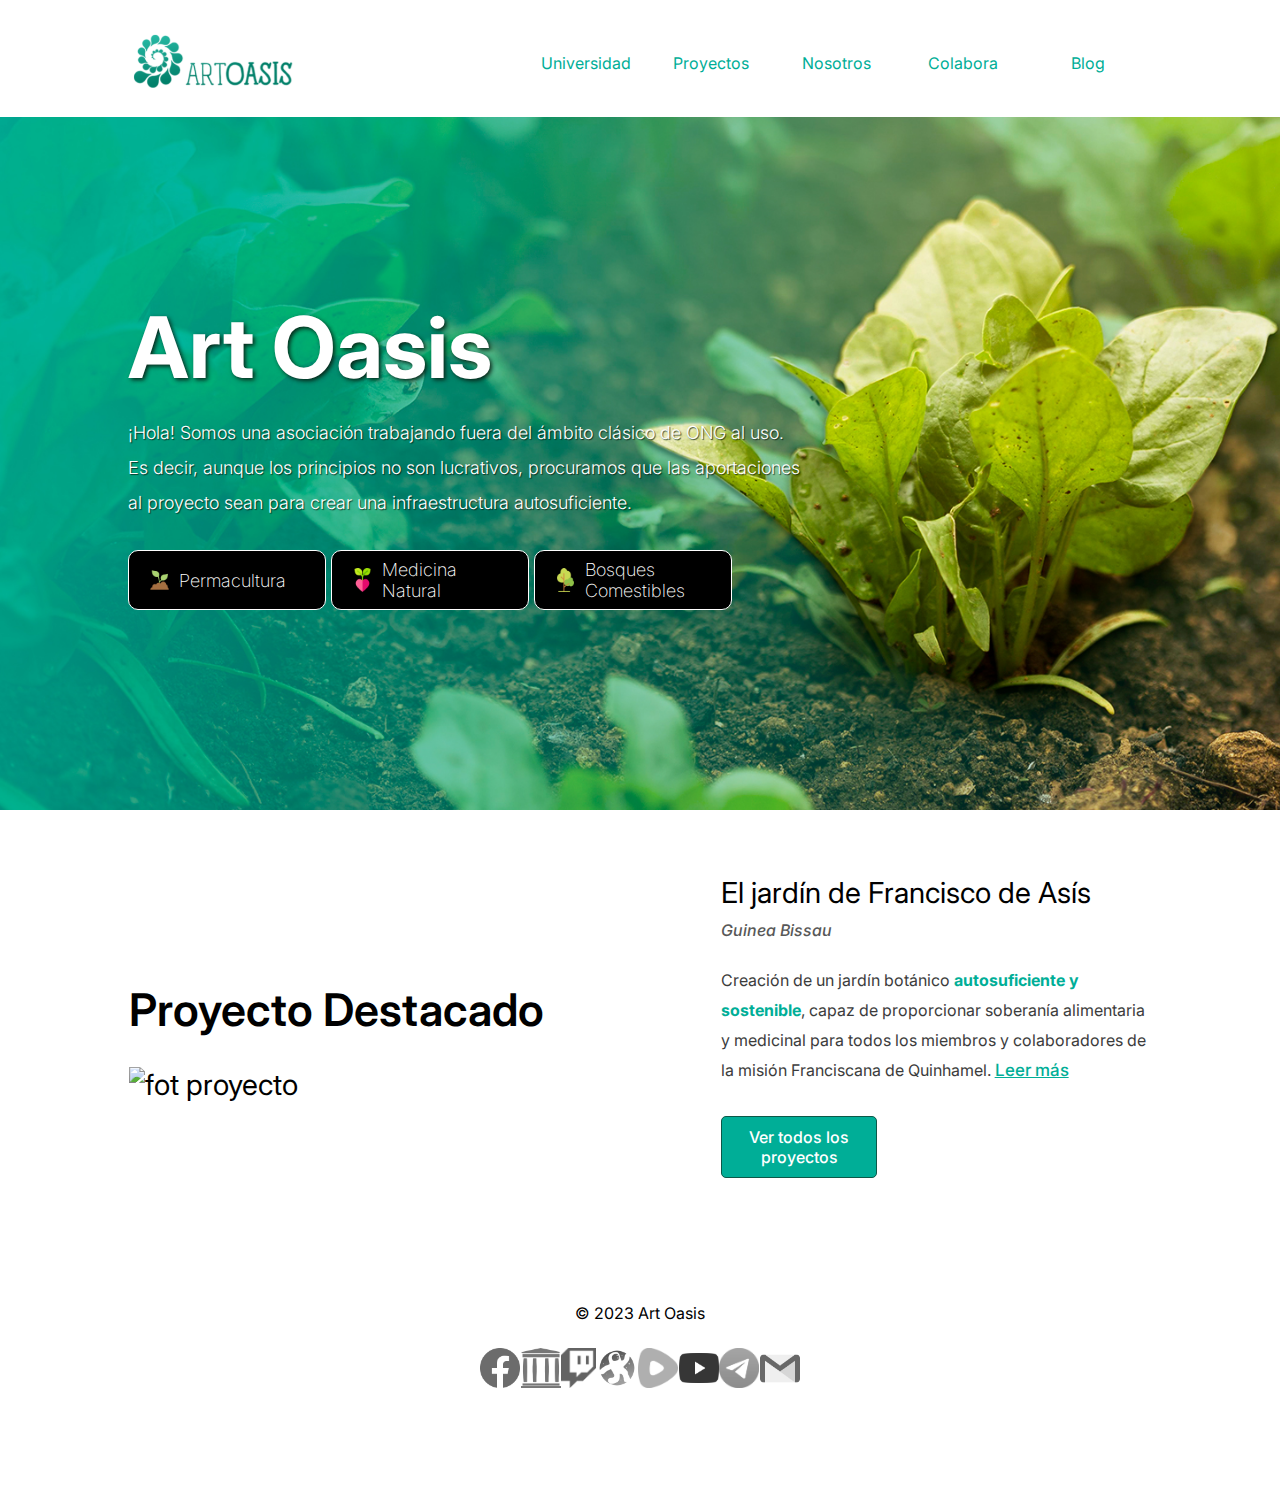
==== commit 2580219f: "Add files via upload" ====
--- a/index.html
+++ b/index.html
@@ -27,7 +27,7 @@
                 </a>
             </div>
             <div class="topnav"><!--menuBarMobile-->
-                <a href="#home" class="active"><img src="logo.png" alt="logo Art Oasis" id="logoMb"></a>
+                <a href="index.html" class="active"><img src="logo.png" alt="logo Art Oasis" id="logoMb"></a>
             <div id="myLinks">
                 <a href="universidad.html" target=”_blank”>Universidad</a>
                     <a href="proyectos.html" target=”_blank”>Proyectos</a>
--- a/css.css
+++ b/css.css
@@ -1449,10 +1449,27 @@
 }
 
 
-
-
-
-
-
-
-
+@media only screen and (max-width: 380px){
+#home h1 {
+    font-family: 'Inter', sans-serif;
+    text-shadow: 2px 2px 4px rgb(9 30 18 / 94%);
+    color: #ffffff;
+    font-size: 62px;
+    display: block;
+    font-weight: 700;
+    margin: 0 auto;
+    padding: 15px 0 0 0;
+    position: inherit;
+    z-index: 200;
+}
+
+
+
+
+}
+
+
+
+
+
+
